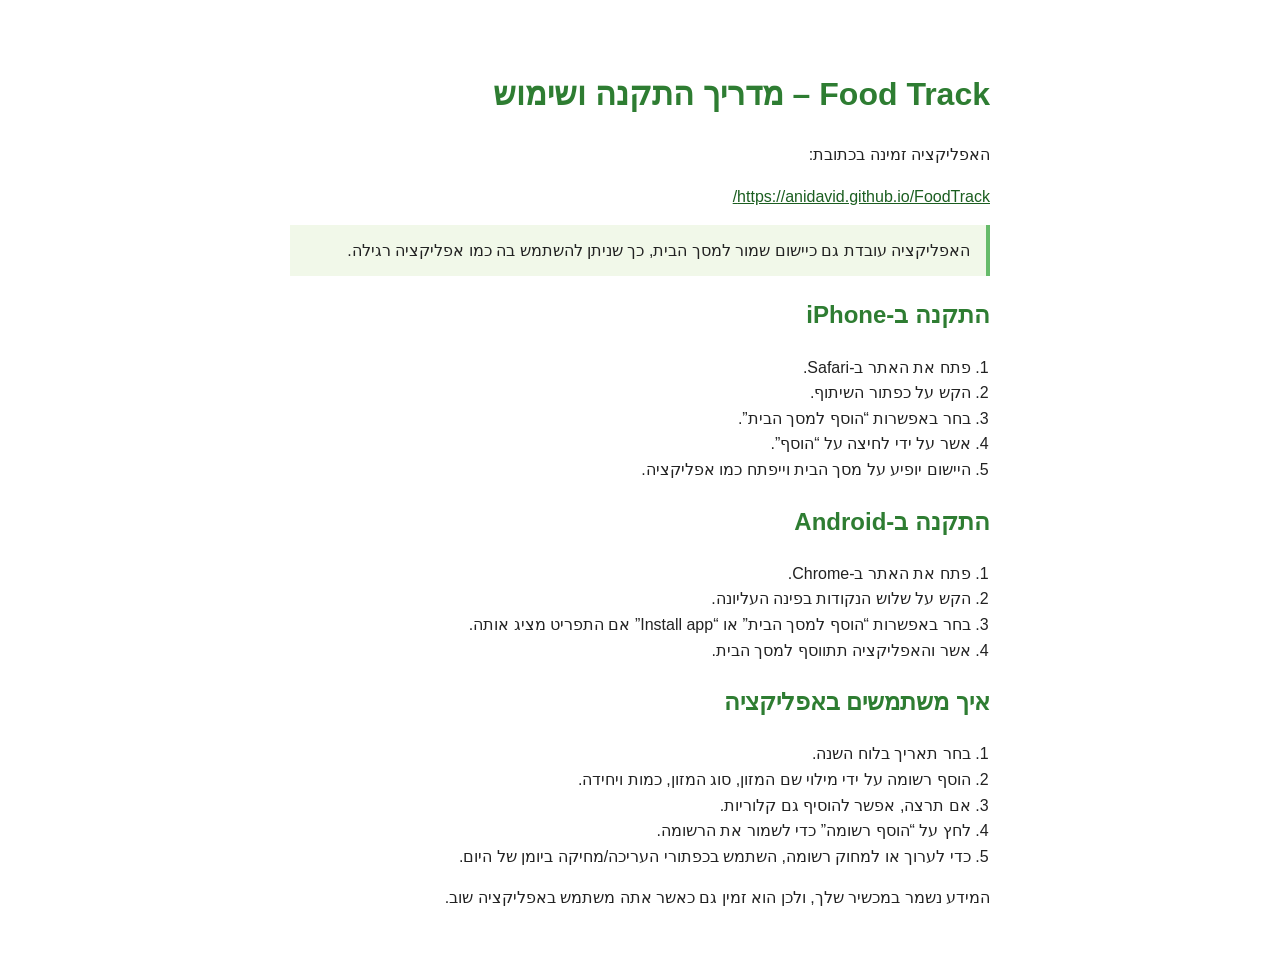
==== instructions-hebrew.html @ fd3683da "add hebrew manual" ====
<!DOCTYPE html>
<html lang="he" dir="rtl">
<head>
    <meta charset="UTF-8">
    <meta name="viewport" content="width=device-width, initial-scale=1.0">
    <title>Food Track - מדריך התקנה ושימוש</title>
    <style>
        body {
            font-family: Arial, sans-serif;
            line-height: 1.6;
            max-width: 700px;
            margin: 2rem auto;
            padding: 1rem;
            color: #222;
        }
        h1, h2 {
            color: #2e7d32;
        }
        a {
            color: #1b5e20;
        }
        ol, ul {
            padding-right: 1.2rem;
        }
        .note {
            background: #f1f8e9;
            padding: 0.8rem 1rem;
            border-right: 4px solid #66bb6a;
            margin: 1rem 0;
        }
    </style>
</head>
<body>
    <h1>Food Track – מדריך התקנה ושימוש</h1>
    <p>האפליקציה זמינה בכתובת:</p>
    <p><a href="https://anidavid.github.io/FoodTrack/">https://anidavid.github.io/FoodTrack/</a></p>

    <div class="note">
        האפליקציה עובדת גם כיישום שמור למסך הבית, כך שניתן להשתמש בה כמו אפליקציה רגילה.
    </div>

    <h2>התקנה ב-iPhone</h2>
    <ol>
        <li>פתח את האתר ב-Safari.</li>
        <li>הקש על כפתור השיתוף.</li>
        <li>בחר באפשרות “הוסף למסך הבית”.</li>
        <li>אשר על ידי לחיצה על “הוסף”.</li>
        <li>היישום יופיע על מסך הבית וייפתח כמו אפליקציה.</li>
    </ol>

    <h2>התקנה ב-Android</h2>
    <ol>
        <li>פתח את האתר ב-Chrome.</li>
        <li>הקש על שלוש הנקודות בפינה העליונה.</li>
        <li>בחר באפשרות “הוסף למסך הבית” או “Install app” אם התפריט מציג אותה.</li>
        <li>אשר והאפליקציה תתווסף למסך הבית.</li>
    </ol>

    <h2>איך משתמשים באפליקציה</h2>
    <ol>
        <li>בחר תאריך בלוח השנה.</li>
        <li>הוסף רשומה על ידי מילוי שם המזון, סוג המזון, כמות ויחידה.</li>
        <li>אם תרצה, אפשר להוסיף גם קלוריות.</li>
        <li>לחץ על “הוסף רשומה” כדי לשמור את הרשומה.</li>
        <li>כדי לערוך או למחוק רשומה, השתמש בכפתורי העריכה/מחיקה ביומן של היום.</li>
    </ol>

    <p>המידע נשמר במכשיר שלך, ולכן הוא זמין גם כאשר אתה משתמש באפליקציה שוב.</p>
</body>
</html>
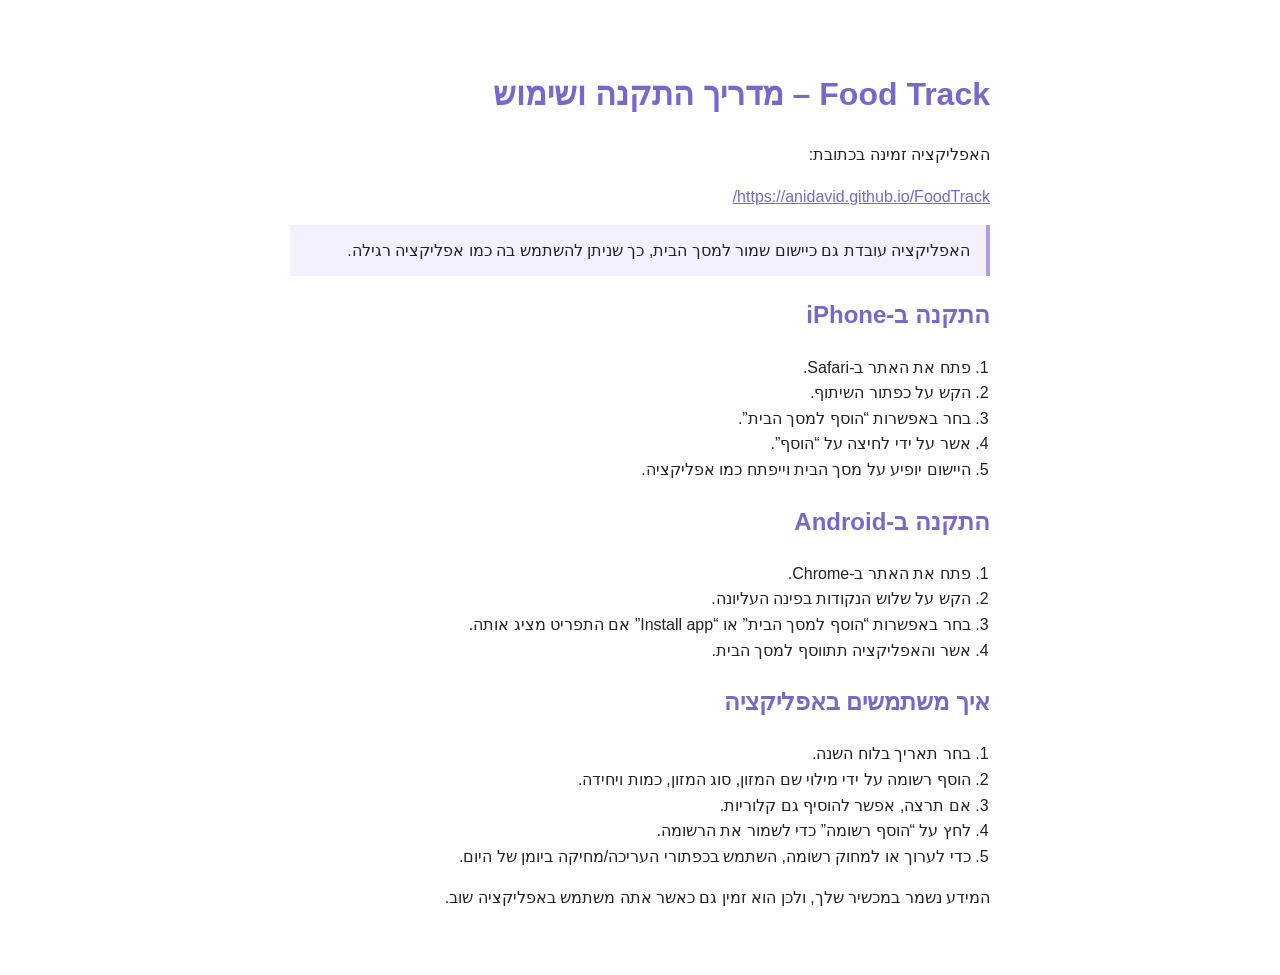
==== commit 3b82a42a: "UI fixes" ====
--- a/instructions-hebrew.html
+++ b/instructions-hebrew.html
@@ -14,18 +14,18 @@
             color: #222;
         }
         h1, h2 {
-            color: #2e7d32;
+            color: #7a67ca;
         }
         a {
-            color: #1b5e20;
+            color: #7a67ca;
         }
         ol, ul {
             padding-right: 1.2rem;
         }
         .note {
-            background: #f1f8e9;
+            background: #f5f0ff;
             padding: 0.8rem 1rem;
-            border-right: 4px solid #66bb6a;
+            border-right: 4px solid #b39ae8;
             margin: 1rem 0;
         }
     </style>
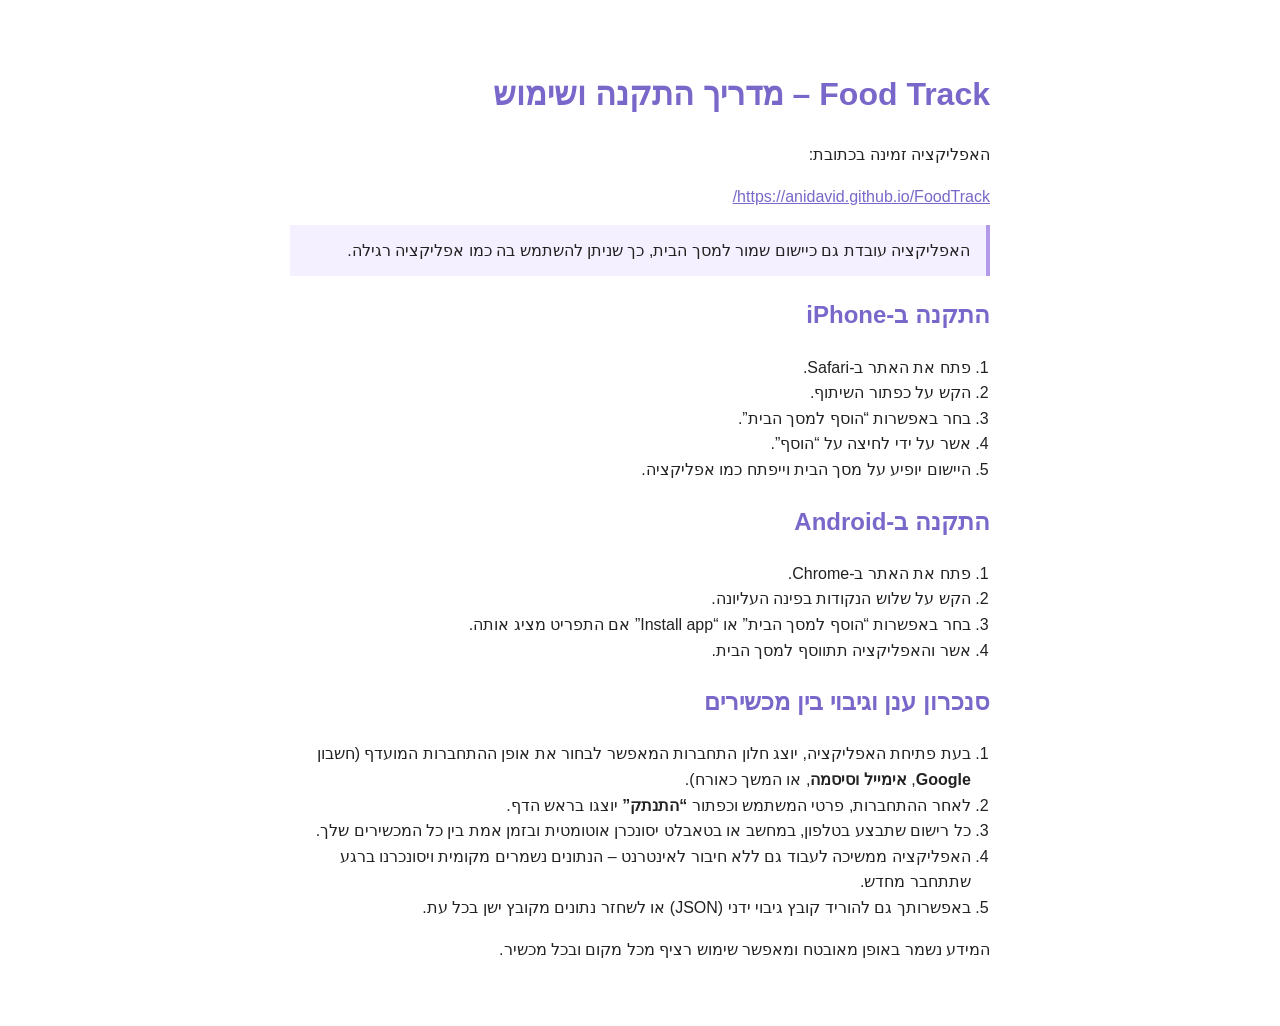
==== commit 0ea31c35: "docs: add AGENTS.md with project architecture, conventions, and development guidelines" ====
--- a/instructions-hebrew.html
+++ b/instructions-hebrew.html
@@ -56,15 +56,15 @@
         <li>אשר והאפליקציה תתווסף למסך הבית.</li>
     </ol>
 
-    <h2>איך משתמשים באפליקציה</h2>
+    <h2>סנכרון ענן וגיבוי בין מכשירים</h2>
     <ol>
-        <li>בחר תאריך בלוח השנה.</li>
-        <li>הוסף רשומה על ידי מילוי שם המזון, סוג המזון, כמות ויחידה.</li>
-        <li>אם תרצה, אפשר להוסיף גם קלוריות.</li>
-        <li>לחץ על “הוסף רשומה” כדי לשמור את הרשומה.</li>
-        <li>כדי לערוך או למחוק רשומה, השתמש בכפתורי העריכה/מחיקה ביומן של היום.</li>
+        <li>בעת פתיחת האפליקציה, יוצג חלון התחברות המאפשר לבחור את אופן ההתחברות המועדף (חשבון <strong>Google</strong>, <strong>אימייל וסיסמה</strong>, או המשך כאורח).</li>
+        <li>לאחר ההתחברות, פרטי המשתמש וכפתור <strong>“התנתק”</strong> יוצגו בראש הדף.</li>
+        <li>כל רישום שתבצע בטלפון, במחשב או בטאבלט יסונכרן אוטומטית ובזמן אמת בין כל המכשירים שלך.</li>
+        <li>האפליקציה ממשיכה לעבוד גם ללא חיבור לאינטרנט – הנתונים נשמרים מקומית ויסונכרנו ברגע שתתחבר מחדש.</li>
+        <li>באפשרותך גם להוריד קובץ גיבוי ידני (JSON) או לשחזר נתונים מקובץ ישן בכל עת.</li>
     </ol>
 
-    <p>המידע נשמר במכשיר שלך, ולכן הוא זמין גם כאשר אתה משתמש באפליקציה שוב.</p>
+    <p>המידע נשמר באופן מאובטח ומאפשר שימוש רציף מכל מקום ובכל מכשיר.</p>
 </body>
 </html>
